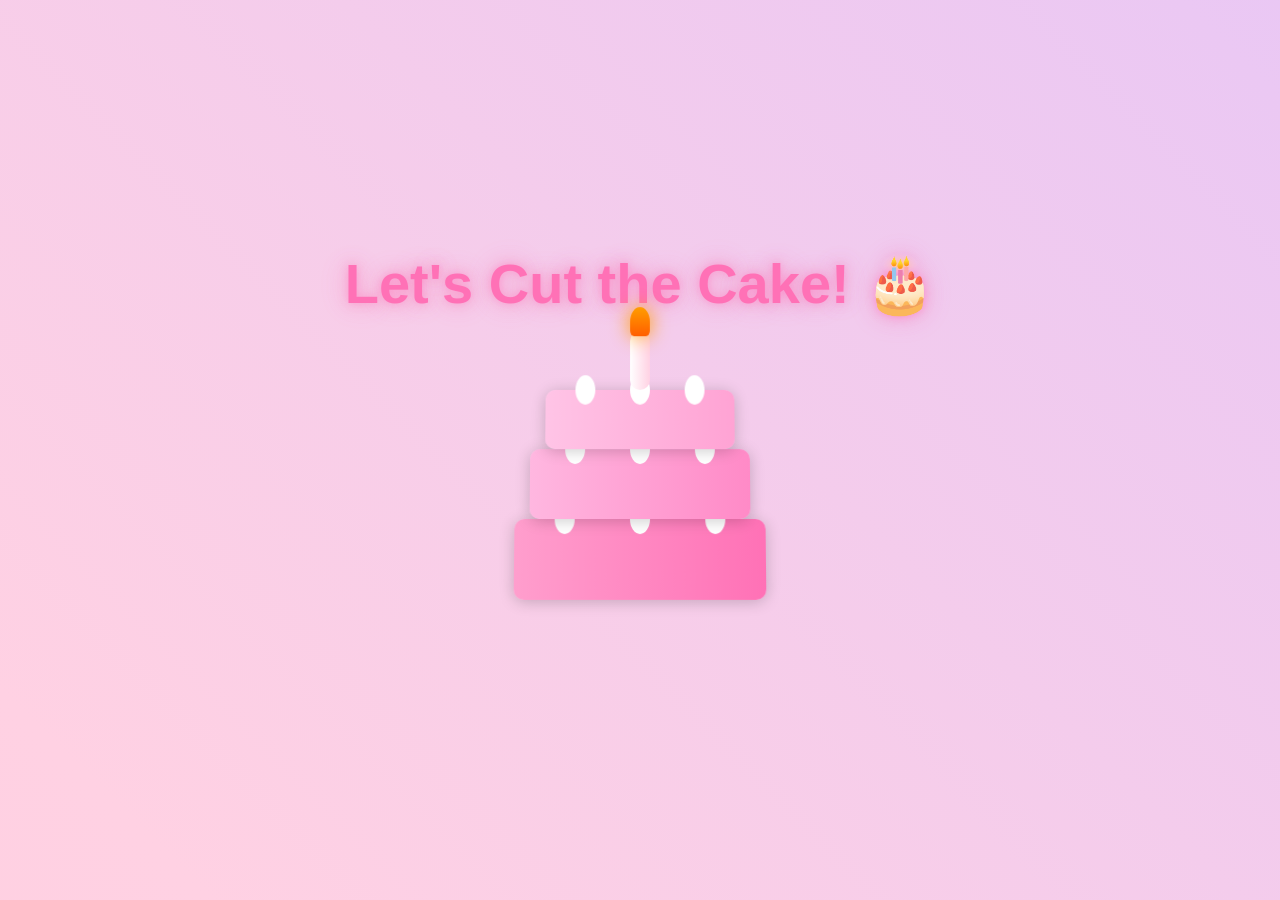
==== cake.html @ 7b5296bc "Add files via upload" ====
<html lang="en"><head>
    <meta charset="UTF-8">
    <meta name="viewport" content="width=device-width, initial-scale=1.0">
    <title>Let's Celebrate with Cake!</title>
    <script src="https://cdnjs.cloudflare.com/ajax/libs/gsap/3.12.2/gsap.min.js"></script>
    <style>
        * {
            margin: 0;
            padding: 0;
            box-sizing: border-box;
        }

        body {
            min-height: 100vh;
            display: flex;
            flex-direction: column;
            justify-content: center;
            align-items: center;
            background: linear-gradient(45deg, #ffcad4, #ffd1e3, #e0c3fc, #bde0fe);
            background-size: 400% 400%;
            animation: gradientBG 15s ease infinite;
            font-family: 'Arial', sans-serif;
            overflow: hidden;
        }

        .heading {
            font-size: 3.5rem;
            color: #ff71b6;
            text-shadow: 
                0 0 10px rgba(255, 113, 182, 0.5),
                0 0 20px rgba(255, 113, 182, 0.3),
                0 0 30px rgba(255, 113, 182, 0.2);
            margin-bottom: 2rem;
            text-align: center;
            animation: glow 2s ease-in-out infinite alternate;
        }

        @keyframes glow {
            from {
                text-shadow: 0 0 10px #ff71b6, 0 0 20px #ff71b6, 0 0 30px #ff9ecd;
            }
            to {
                text-shadow: 0 0 20px #ff71b6, 0 0 30px #ff71b6, 0 0 40px #ff9ecd;
            }
        }

        .cake-container {
            position: relative;
            width: 300px;
            height: 300px;
            display: flex;
            flex-direction: column;
            align-items: center;
            cursor: pointer;
        }

        .cake {
            position: relative;
            width: 250px;
            height: 250px;
            transform-style: preserve-3d;
            transform: perspective(1000px) rotateX(5deg);
            transition: transform 0.3s ease;
        }

        .cake:hover {
            transform: perspective(1000px) rotateX(5deg) scale(1.05);
        }

        .layer {
            position: absolute;
            width: 100%;
            background: linear-gradient(to right, #ff9ecd, #ff71b6);
            border-radius: 10px;
            box-shadow: 0 2px 15px rgba(0, 0, 0, 0.2);
            display: flex;
            justify-content: center;
        }

        .layer-1 {
            height: 80px;
            bottom: 0;
            width: 250px;
        }

        .layer-2 {
            height: 70px;
            bottom: 80px;
            width: 220px;
            left: 15px;
            background: linear-gradient(to right, #ffb7e0, #ff8ac7);
        }

        .layer-3 {
            height: 60px;
            bottom: 150px;
            width: 190px;
            left: 30px;
            background: linear-gradient(to right, #ffc4e6, #ffa3d4);
        }

        .frosting {
            position: absolute;
            width: 20px;
            height: 30px;
            background: white;
            border-radius: 50%;
            top: -15px;
        }

        .candle {
            position: absolute;
            width: 20px;
            height: 60px;
            background: linear-gradient(to right, #fff, #ffd1e3);
            top: -60px;
            left: 50%;
            transform: translateX(-50%);
            border-radius: 10px;
            z-index: 10;
        }

        .flame {
            position: absolute;
            width: 20px;
            height: 30px;
            background: linear-gradient(to bottom, #ff9d00, #ff5e00);
            border-radius: 50% 50% 20% 20%;
            top: -25px;
            animation: flicker 1s infinite;
            filter: drop-shadow(0 0 10px #ff9d00);
        }

        .ribbon {
            position: fixed;
            width: 15px;
            height: 50px;
            top: -50px;
            border-radius: 5px;
            animation: ribbonFall 3s linear forwards;
        }

        @keyframes ribbonFall {
            0% {
                transform: translateY(0) rotate(0deg) translateX(0);
            }
            50% {
                transform: translateY(50vh) rotate(180deg) translateX(100px);
            }
            100% {
                transform: translateY(100vh) rotate(360deg) translateX(-100px);
            }
        }

        @keyframes flicker {
            0%, 100% { transform: scale(1); opacity: 1; }
            50% { transform: scale(0.9); opacity: 0.8; }
        }

        .smoke {
            position: absolute;
            width: 10px;
            height: 10px;
            background: rgba(255, 255, 255, 0.8);
            border-radius: 50%;
            filter: blur(5px);
            opacity: 0;
        }

        @keyframes gradientBG {
            0% { background-position: 0% 50%; }
            50% { background-position: 100% 50%; }
            100% { background-position: 0% 50%; }
        }
        .next-page-button {
            position: fixed;
            bottom: 40px;
            padding: 15px 40px;
            font-size: 1.2rem;
            background: linear-gradient(45deg, #ff9ecd, #ff71b6);
            border: none;
            border-radius: 25px;
            color: white;
            cursor: pointer;
            opacity: 0;
            transform: translateY(50px);
            transition: all 0.3s ease;
            box-shadow: 
                0 0 15px rgba(255, 113, 182, 0.5),
                0 0 30px rgba(255, 113, 182, 0.3);
            font-family: 'Arial', sans-serif;
            z-index: 1000;
            display: flex;
            align-items: center;
            gap: 10px;
        }
    
        .next-page-button::after {
            content: '→';
            font-size: 1.4rem;
            transition: transform 0.3s ease;
        }
    
        .next-page-button:hover {
            transform: translateY(-3px) scale(1.05);
            box-shadow: 
                0 0 20px rgba(255, 113, 182, 0.6),
                0 0 40px rgba(255, 113, 182, 0.4);
            background: linear-gradient(45deg, #ffb7e0, #ff8ac7);
        }
    
        .next-page-button:hover::after {
            transform: translateX(5px);
        }
    
        @keyframes pulse {
            0%, 100% {
                transform: scale(1);
            }
            50% {
                transform: scale(1.05);
            }
        }
    
        .next-page-button.show {
            opacity: 1;
            transform: translateY(0);
            animation: pulse 2s infinite;
        }
    
    </style>
</head>
<body>
    <h1 class="heading">Let's Cut the Cake! 🎂</h1>
    <div class="cake-container">
        <div class="cake">
            <div class="layer layer-1">
                <div class="frosting"></div>
                <div class="frosting" style="left: 40px"></div>
                <div class="frosting" style="right: 40px"></div>
            </div>
            <div class="layer layer-2">
                <div class="frosting"></div>
                <div class="frosting" style="left: 35px"></div>
                <div class="frosting" style="right: 35px"></div>
            </div>
            <div class="layer layer-3">
                <div class="frosting"></div>
                <div class="frosting" style="left: 30px"></div>
                <div class="frosting" style="right: 30px"></div>
                <div class="candle">
                    <div class="flame"></div>
                </div>
            </div>
        </div>
    </div>
    <button class="next-page-button">Next Page</button>

    <script>
        const cake = document.querySelector('.cake-container');
        const candle = document.querySelector('.candle');
        const flame = document.querySelector('.flame');
        let isClicked = false;

        const ribbonColors = [
            'linear-gradient(45deg, #FF9ECD, #FF71B6)',
            'linear-gradient(45deg, #FFB7E0, #FF8AC7)',
            'linear-gradient(45deg, #FFC4E6, #FFA3D4)',
            'linear-gradient(45deg, #E0C3FC, #BDE0FE)',
            'linear-gradient(45deg, #FFCAD4, #FFD1E3)',
            'linear-gradient(45deg, #B5EAD7, #C7F9CC)',
            'linear-gradient(45deg, #FF9AA2, #FFB7B2)',
            'linear-gradient(45deg, #FFDAC1, #FFE5D9)'
        ];

        function createRibbon() {
            const ribbon = document.createElement('div');
            ribbon.className = 'ribbon';
            ribbon.style.left = `${Math.random() * window.innerWidth}px`;
            ribbon.style.background = ribbonColors[Math.floor(Math.random() * ribbonColors.length)];
            document.body.appendChild(ribbon);

            ribbon.addEventListener('animationend', () => {
                ribbon.remove();
            });
        }

        function startCelebration() {
            if (isClicked) return;
            isClicked = true;

            // Fade out candle smoothly
            gsap.to(candle, {
                opacity: 0,
                y: -20,
                duration: 1,
                ease: "power2.out",
                onComplete: () => candle.remove()
            });

            // Start ribbon rain
            const ribbonInterval = setInterval(() => {
                for (let i = 0; i < 5; i++) {
                    setTimeout(() => createRibbon(), i * 100);
                }
            }, 200);

            // Show next page button after 2 seconds
            setTimeout(() => {
                const nextButton = document.querySelector('.next-page-button');
                nextButton.classList.add('show');
            }, 2000);

            // Stop ribbon rain after 5 seconds
            setTimeout(() => {
                clearInterval(ribbonInterval);
            }, 5000);
        }

        // Add button click handler
        document.querySelector('.next-page-button').addEventListener('click', () => {
            // You can replace this with your actual next page URL
            window.location.href = 'Final.html';
        });

        cake.addEventListener('click', startCelebration);
    </script>

</body></html>
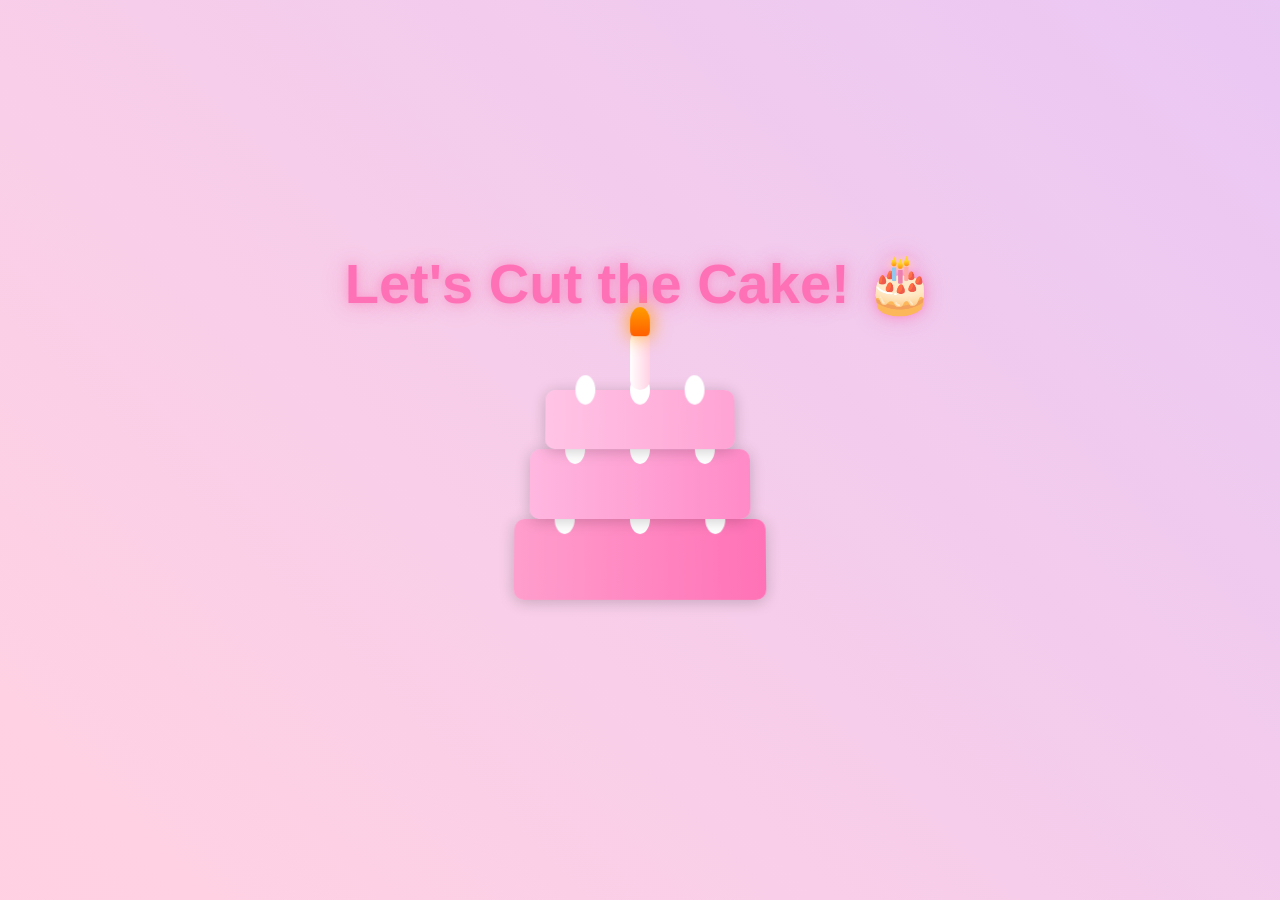
==== commit 76d6ff2e: "Update cake.html" ====
--- a/cake.html
+++ b/cake.html
@@ -320,7 +320,7 @@
         // Add button click handler
         document.querySelector('.next-page-button').addEventListener('click', () => {
             // You can replace this with your actual next page URL
-            window.location.href = 'Final.html';
+            window.location.href = 'final.html';
         });
 
         cake.addEventListener('click', startCelebration);
